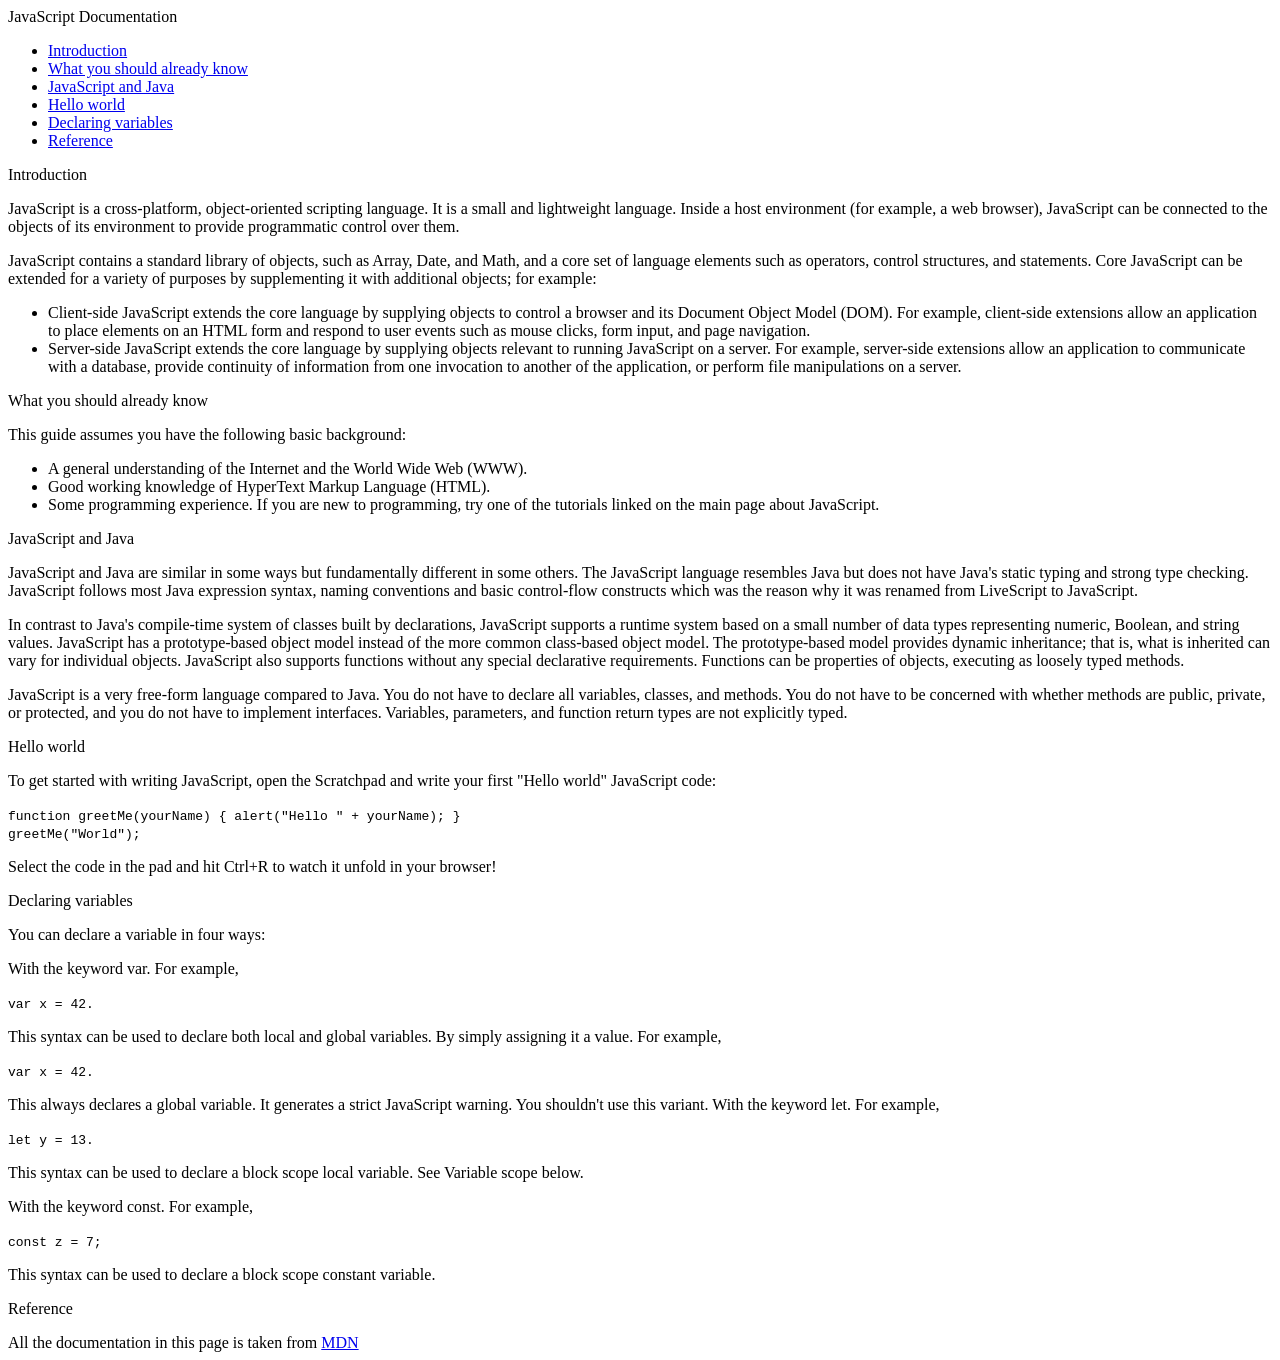
==== 04-technical-documentation-page/index.html @ 9d28ec4b "feat(04-doc): complete html skeleton with nav and sections" ====
<!doctype html>
<html lang="en">
  <head>
    <meta charset="UTF-8" />
    <meta name="viewport" content="width=device-width, initial-scale=1.0" />
    <title>Technical Documentation Page</title>
    <link rel="stylesheet" href="styles.css" />
  </head>
  <body>
    <nav id="navbar">
      <header>JavaScript Documentation</header>
      <ul>
        <li><a class="nav-link" href="#Introduction">Introduction</a></li>
        <li>
          <a class="nav-link" href="#What_you_should_already_know"
            >What you should already know</a
          >
        </li>
        <li>
          <a class="nav-link" href="#JavaScript_and_Java"
            >JavaScript and Java</a
          >
        </li>
        <li><a class="nav-link" href="#Hello_world">Hello world</a></li>
        <li>
          <a class="nav-link" href="#Declaring_variables"
            >Declaring variables</a
          >
        </li>
        <li><a class="nav-link" href="#Reference">Reference</a></li>
      </ul>
    </nav>
    <main id="main-doc">
      <section class="main-section" id="Introduction">
        <header>Introduction</header>
        <p>
          JavaScript is a cross-platform, object-oriented scripting language. It
          is a small and lightweight language. Inside a host environment (for
          example, a web browser), JavaScript can be connected to the objects of
          its environment to provide programmatic control over them.
        </p>
        <p>
          JavaScript contains a standard library of objects, such as Array,
          Date, and Math, and a core set of language elements such as operators,
          control structures, and statements. Core JavaScript can be extended
          for a variety of purposes by supplementing it with additional objects;
          for example:
        </p>
        <ul>
          <li>
            Client-side JavaScript extends the core language by supplying
            objects to control a browser and its Document Object Model (DOM).
            For example, client-side extensions allow an application to place
            elements on an HTML form and respond to user events such as mouse
            clicks, form input, and page navigation.
          </li>
          <li>
            Server-side JavaScript extends the core language by supplying
            objects relevant to running JavaScript on a server. For example,
            server-side extensions allow an application to communicate with a
            database, provide continuity of information from one invocation to
            another of the application, or perform file manipulations on a
            server.
          </li>
        </ul>
      </section>
      <section class="main-section" id="What_you_should_already_know">
        <header>What you should already know</header>
        <p>This guide assumes you have the following basic background:</p>
        <ul>
          <li>
            A general understanding of the Internet and the World Wide Web
            (WWW).
          </li>
          <li>Good working knowledge of HyperText Markup Language (HTML).</li>
          <li>
            Some programming experience. If you are new to programming, try one
            of the tutorials linked on the main page about JavaScript.
          </li>
        </ul>
      </section>
      <section class="main-section" id="JavaScript_and_Java">
        <header>JavaScript and Java</header>
        <p>
          JavaScript and Java are similar in some ways but fundamentally
          different in some others. The JavaScript language resembles Java but
          does not have Java's static typing and strong type checking.
          JavaScript follows most Java expression syntax, naming conventions and
          basic control-flow constructs which was the reason why it was renamed
          from LiveScript to JavaScript.
        </p>
        <p>
          In contrast to Java's compile-time system of classes built by
          declarations, JavaScript supports a runtime system based on a small
          number of data types representing numeric, Boolean, and string values.
          JavaScript has a prototype-based object model instead of the more
          common class-based object model. The prototype-based model provides
          dynamic inheritance; that is, what is inherited can vary for
          individual objects. JavaScript also supports functions without any
          special declarative requirements. Functions can be properties of
          objects, executing as loosely typed methods.
        </p>
        <p>
          JavaScript is a very free-form language compared to Java. You do not
          have to declare all variables, classes, and methods. You do not have
          to be concerned with whether methods are public, private, or
          protected, and you do not have to implement interfaces. Variables,
          parameters, and function return types are not explicitly typed.
        </p>
      </section>
      <section class="main-section" id="Hello_world">
        <header>Hello world</header>
        <p>
          To get started with writing JavaScript, open the Scratchpad and write
          your first "Hello world" JavaScript code:
        </p>
        <code> function greetMe(yourName) { alert("Hello " + yourName); } </code
        ><br />
        <code>greetMe("World");</code>
        <p>
          Select the code in the pad and hit Ctrl+R to watch it unfold in your
          browser!
        </p>
      </section>
      <section class="main-section" id="Declaring_variables">
        <header>Declaring variables</header>
        <p>You can declare a variable in four ways:</p>

        <p>With the keyword var. For example,</p>

        <code>var x = 42.</code>
        <p>
          This syntax can be used to declare both local and global variables. By
          simply assigning it a value. For example,
        </p>
        <code>var x = 42.</code>
        <p>
          This always declares a global variable. It generates a strict
          JavaScript warning. You shouldn't use this variant. With the keyword
          let. For example,
        </p>
        <code>let y = 13.</code>
        <p>
          This syntax can be used to declare a block scope local variable. See
          Variable scope below.
        </p>
        <p>With the keyword const. For example,</p>
        <code>const z = 7;</code>
        <p>
          This syntax can be used to declare a block scope constant variable.
        </p>
      </section>
      <section class="main-section" id="Reference">
        <header>Reference</header>
        <p></p>
        All the documentation in this page is taken from
        <a
          href="https://developer.mozilla.org/en-US/docs/Web/JavaScript"
          target="_blank"
          rel="noopener noreferrer"
          >MDN</a
        >
      </section>
    </main>
  </body>
</html>
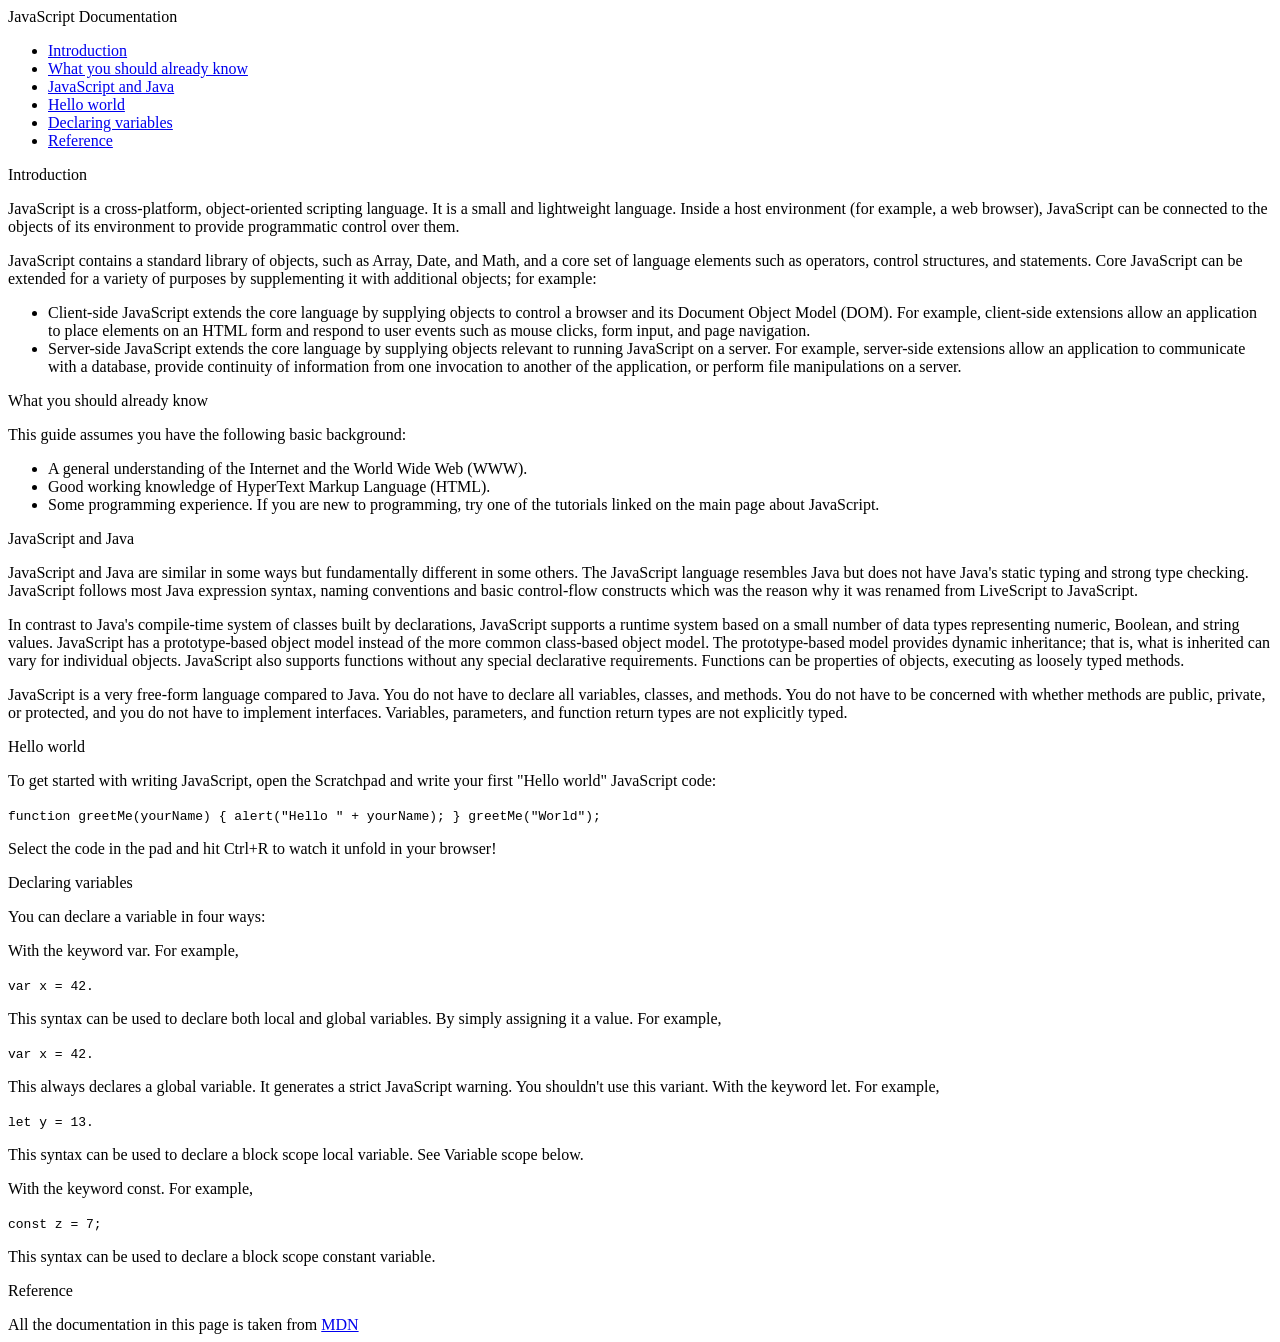
==== commit edd7f584: "feat(04-doc): complete html skeleton with nav and sections" ====
--- a/04-technical-documentation-page/index.html
+++ b/04-technical-documentation-page/index.html
@@ -4,7 +4,6 @@
     <meta charset="UTF-8" />
     <meta name="viewport" content="width=device-width, initial-scale=1.0" />
     <title>Technical Documentation Page</title>
-    <link rel="stylesheet" href="styles.css" />
   </head>
   <body>
     <nav id="navbar">
@@ -114,9 +113,10 @@
           To get started with writing JavaScript, open the Scratchpad and write
           your first "Hello world" JavaScript code:
         </p>
-        <code> function greetMe(yourName) { alert("Hello " + yourName); } </code
-        ><br />
-        <code>greetMe("World");</code>
+        <code>
+          function greetMe(yourName) { alert("Hello " + yourName); }
+          greetMe("World");</code
+        >
         <p>
           Select the code in the pad and hit Ctrl+R to watch it unfold in your
           browser!
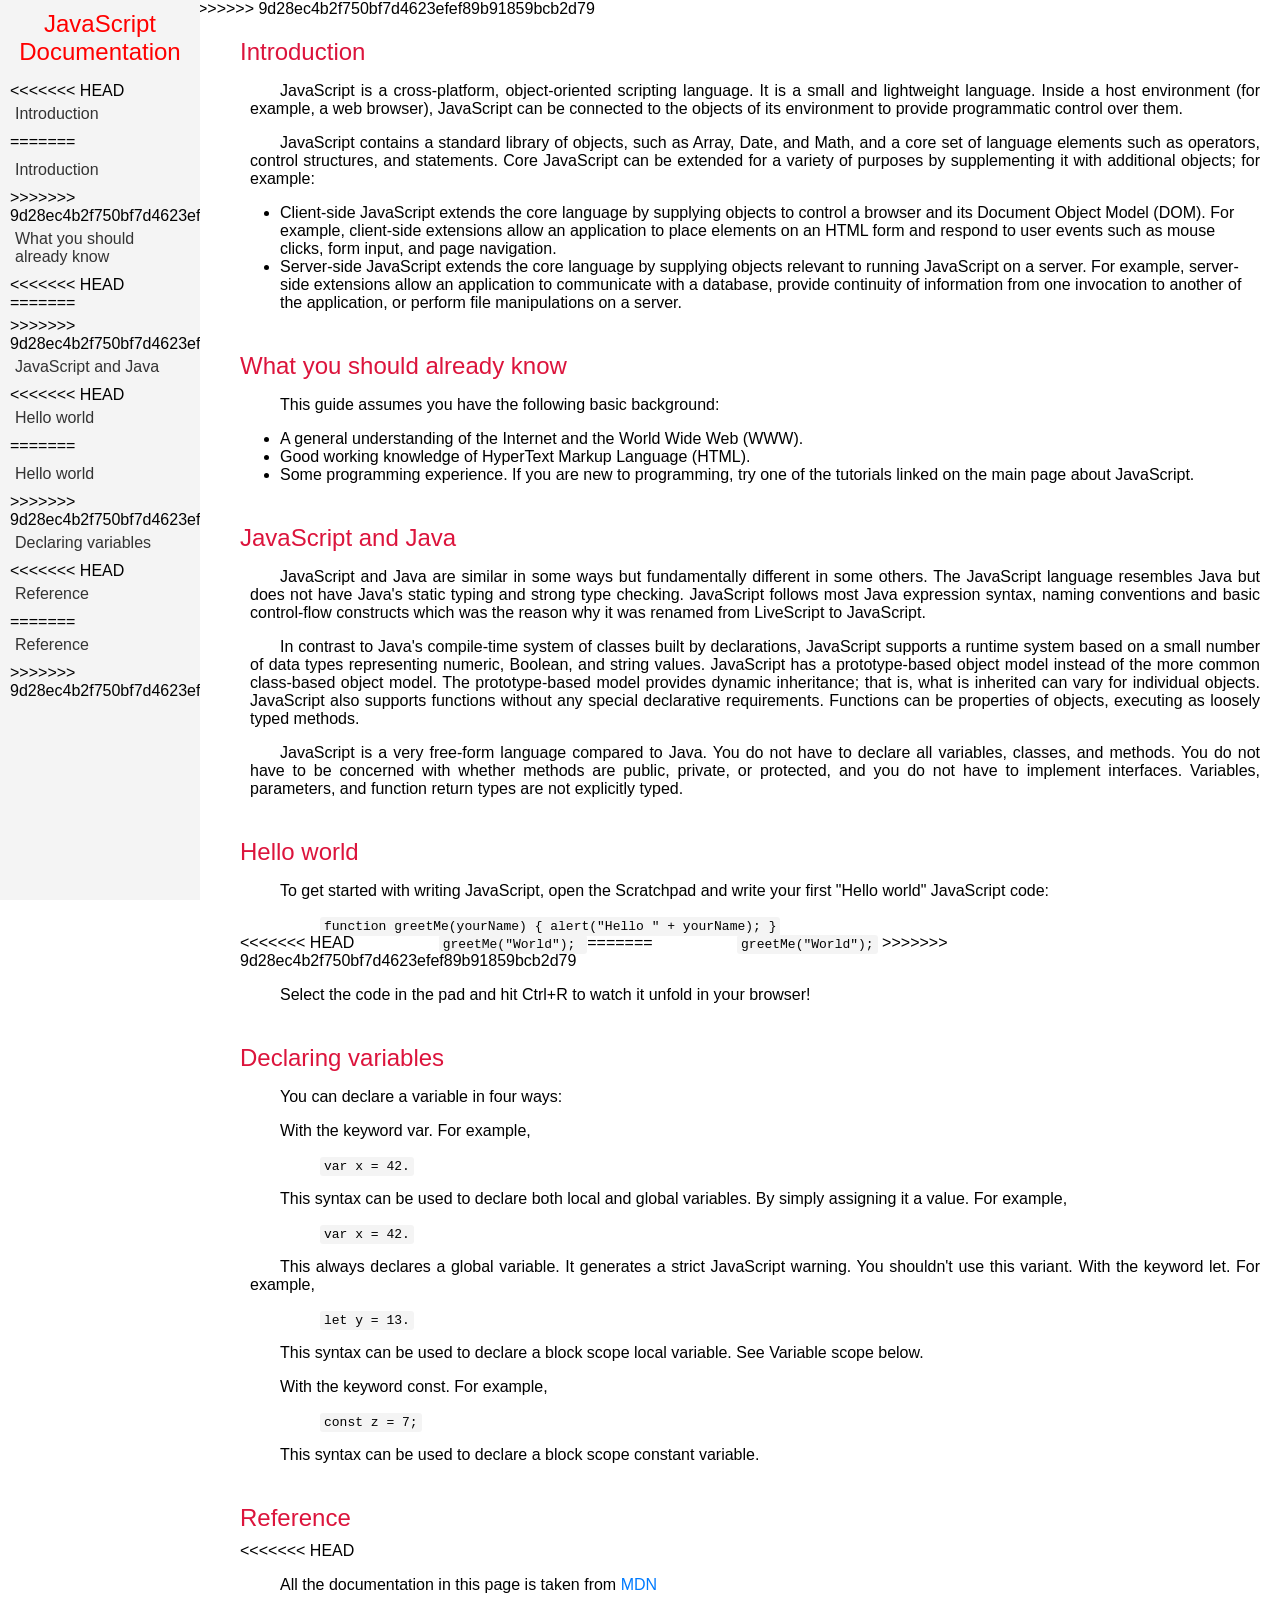
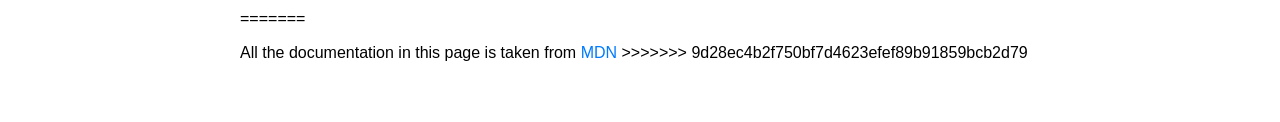
==== commit c532b98f: "feat(04-doc): complete final design and responsiveness" ====
--- a/04-technical-documentation-page/index.html
+++ b/04-technical-documentation-page/index.html
@@ -4,29 +4,58 @@
     <meta charset="UTF-8" />
     <meta name="viewport" content="width=device-width, initial-scale=1.0" />
     <title>Technical Documentation Page</title>
+<<<<<<< HEAD
+    <link rel="stylesheet" href="./styles.css" />
+=======
+    <link rel="stylesheet" href="styles.css" />
+>>>>>>> 9d28ec4b2f750bf7d4623efef89b91859bcb2d79
   </head>
   <body>
     <nav id="navbar">
       <header>JavaScript Documentation</header>
       <ul>
+<<<<<<< HEAD
+        <li class="nav-li">
+          <a class="nav-link" href="#Introduction">Introduction</a>
+        </li>
+        <li class="nav-li">
+=======
         <li><a class="nav-link" href="#Introduction">Introduction</a></li>
         <li>
+>>>>>>> 9d28ec4b2f750bf7d4623efef89b91859bcb2d79
           <a class="nav-link" href="#What_you_should_already_know"
             >What you should already know</a
           >
         </li>
+<<<<<<< HEAD
+        <li class="nav-li">
+=======
         <li>
+>>>>>>> 9d28ec4b2f750bf7d4623efef89b91859bcb2d79
           <a class="nav-link" href="#JavaScript_and_Java"
             >JavaScript and Java</a
           >
         </li>
+<<<<<<< HEAD
+        <li class="nav-li">
+          <a class="nav-link" href="#Hello_world">Hello world</a>
+        </li>
+        <li class="nav-li">
+=======
         <li><a class="nav-link" href="#Hello_world">Hello world</a></li>
         <li>
+>>>>>>> 9d28ec4b2f750bf7d4623efef89b91859bcb2d79
           <a class="nav-link" href="#Declaring_variables"
             >Declaring variables</a
           >
         </li>
+<<<<<<< HEAD
+        <li class="nav-li">
+          <a class="nav-link" href="#Reference">Reference</a>
+        </li>
+=======
         <li><a class="nav-link" href="#Reference">Reference</a></li>
+>>>>>>> 9d28ec4b2f750bf7d4623efef89b91859bcb2d79
       </ul>
     </nav>
     <main id="main-doc">
@@ -113,10 +142,13 @@
           To get started with writing JavaScript, open the Scratchpad and write
           your first "Hello world" JavaScript code:
         </p>
-        <code>
-          function greetMe(yourName) { alert("Hello " + yourName); }
-          greetMe("World");</code
-        >
+        <code> function greetMe(yourName) { alert("Hello " + yourName); } </code
+        ><br />
+<<<<<<< HEAD
+        <code> greetMe("World"); </code>
+=======
+        <code>greetMe("World");</code>
+>>>>>>> 9d28ec4b2f750bf7d4623efef89b91859bcb2d79
         <p>
           Select the code in the pad and hit Ctrl+R to watch it unfold in your
           browser!
@@ -152,6 +184,17 @@
       </section>
       <section class="main-section" id="Reference">
         <header>Reference</header>
+<<<<<<< HEAD
+        <p>
+          All the documentation in this page is taken from
+          <a
+            href="https://developer.mozilla.org/en-US/docs/Web/JavaScript"
+            target="_blank"
+            rel="noopener noreferrer"
+            >MDN</a
+          >
+        </p>
+=======
         <p></p>
         All the documentation in this page is taken from
         <a
@@ -160,6 +203,7 @@
           rel="noopener noreferrer"
           >MDN</a
         >
+>>>>>>> 9d28ec4b2f750bf7d4623efef89b91859bcb2d79
       </section>
     </main>
   </body>
--- a/04-technical-documentation-page/styles.css
+++ b/04-technical-documentation-page/styles.css
@@ -0,0 +1,95 @@
+body {
+  font-family: Arial, sans-serif;
+  margin: 0;
+  padding: 0;
+}
+
+#navbar {
+  position: fixed;
+  top: 0;
+  left: 0;
+  width: 200px;
+  height: 100vh;
+  overflow-y: auto;
+  background-color: #f4f4f4;
+  padding: 10px;
+  box-sizing: border-box;
+}
+
+#navbar header {
+  font-size: 1.5em;
+  margin-bottom: 10px;
+  text-align: center;
+  color: red;
+}
+
+#navbar ul {
+  list-style: none;
+  padding: 0;
+}
+
+#navbar li {
+  margin-bottom: 5px;
+}
+
+#navbar a {
+  text-decoration: none;
+  color: #333;
+  display: block;
+  padding: 5px;
+}
+
+#navbar a:hover {
+  background-color: #ddd;
+}
+
+main {
+  margin-left: 220px;
+  padding: 20px;
+}
+
+.main-section {
+  margin-bottom: 40px;
+}
+
+.main-section header {
+  font-size: 1.5em;
+  margin-bottom: 10px;
+  color: crimson;
+}
+
+code {
+  background-color: #f4f4f4;
+  padding: 2px 4px;
+  border-radius: 3px;
+  font-family: monospace;
+  margin-left: 80px;
+}
+
+a {
+  color: #007bff;
+  text-decoration: none;
+}
+
+p {
+  margin-left: 10px;
+  text-indent: 30px;
+  text-align: justify;
+}
+
+@media (max-width: 600px) {
+  #navbar {
+    position: static;
+    width: 100%;
+    height: auto;
+    margin-bottom: 20px;
+  }
+
+  main {
+    margin-left: 0;
+  }
+
+  code {
+    margin-left: 0;
+  }
+}
--- a/04-technical-documentation-page/styles.css
+++ b/04-technical-documentation-page/styles.css
@@ -0,0 +1,95 @@
+body {
+  font-family: Arial, sans-serif;
+  margin: 0;
+  padding: 0;
+}
+
+#navbar {
+  position: fixed;
+  top: 0;
+  left: 0;
+  width: 200px;
+  height: 100vh;
+  overflow-y: auto;
+  background-color: #f4f4f4;
+  padding: 10px;
+  box-sizing: border-box;
+}
+
+#navbar header {
+  font-size: 1.5em;
+  margin-bottom: 10px;
+  text-align: center;
+  color: red;
+}
+
+#navbar ul {
+  list-style: none;
+  padding: 0;
+}
+
+#navbar li {
+  margin-bottom: 5px;
+}
+
+#navbar a {
+  text-decoration: none;
+  color: #333;
+  display: block;
+  padding: 5px;
+}
+
+#navbar a:hover {
+  background-color: #ddd;
+}
+
+main {
+  margin-left: 220px;
+  padding: 20px;
+}
+
+.main-section {
+  margin-bottom: 40px;
+}
+
+.main-section header {
+  font-size: 1.5em;
+  margin-bottom: 10px;
+  color: crimson;
+}
+
+code {
+  background-color: #f4f4f4;
+  padding: 2px 4px;
+  border-radius: 3px;
+  font-family: monospace;
+  margin-left: 80px;
+}
+
+a {
+  color: #007bff;
+  text-decoration: none;
+}
+
+p {
+  margin-left: 10px;
+  text-indent: 30px;
+  text-align: justify;
+}
+
+@media (max-width: 600px) {
+  #navbar {
+    position: static;
+    width: 100%;
+    height: auto;
+    margin-bottom: 20px;
+  }
+
+  main {
+    margin-left: 0;
+  }
+
+  code {
+    margin-left: 0;
+  }
+}
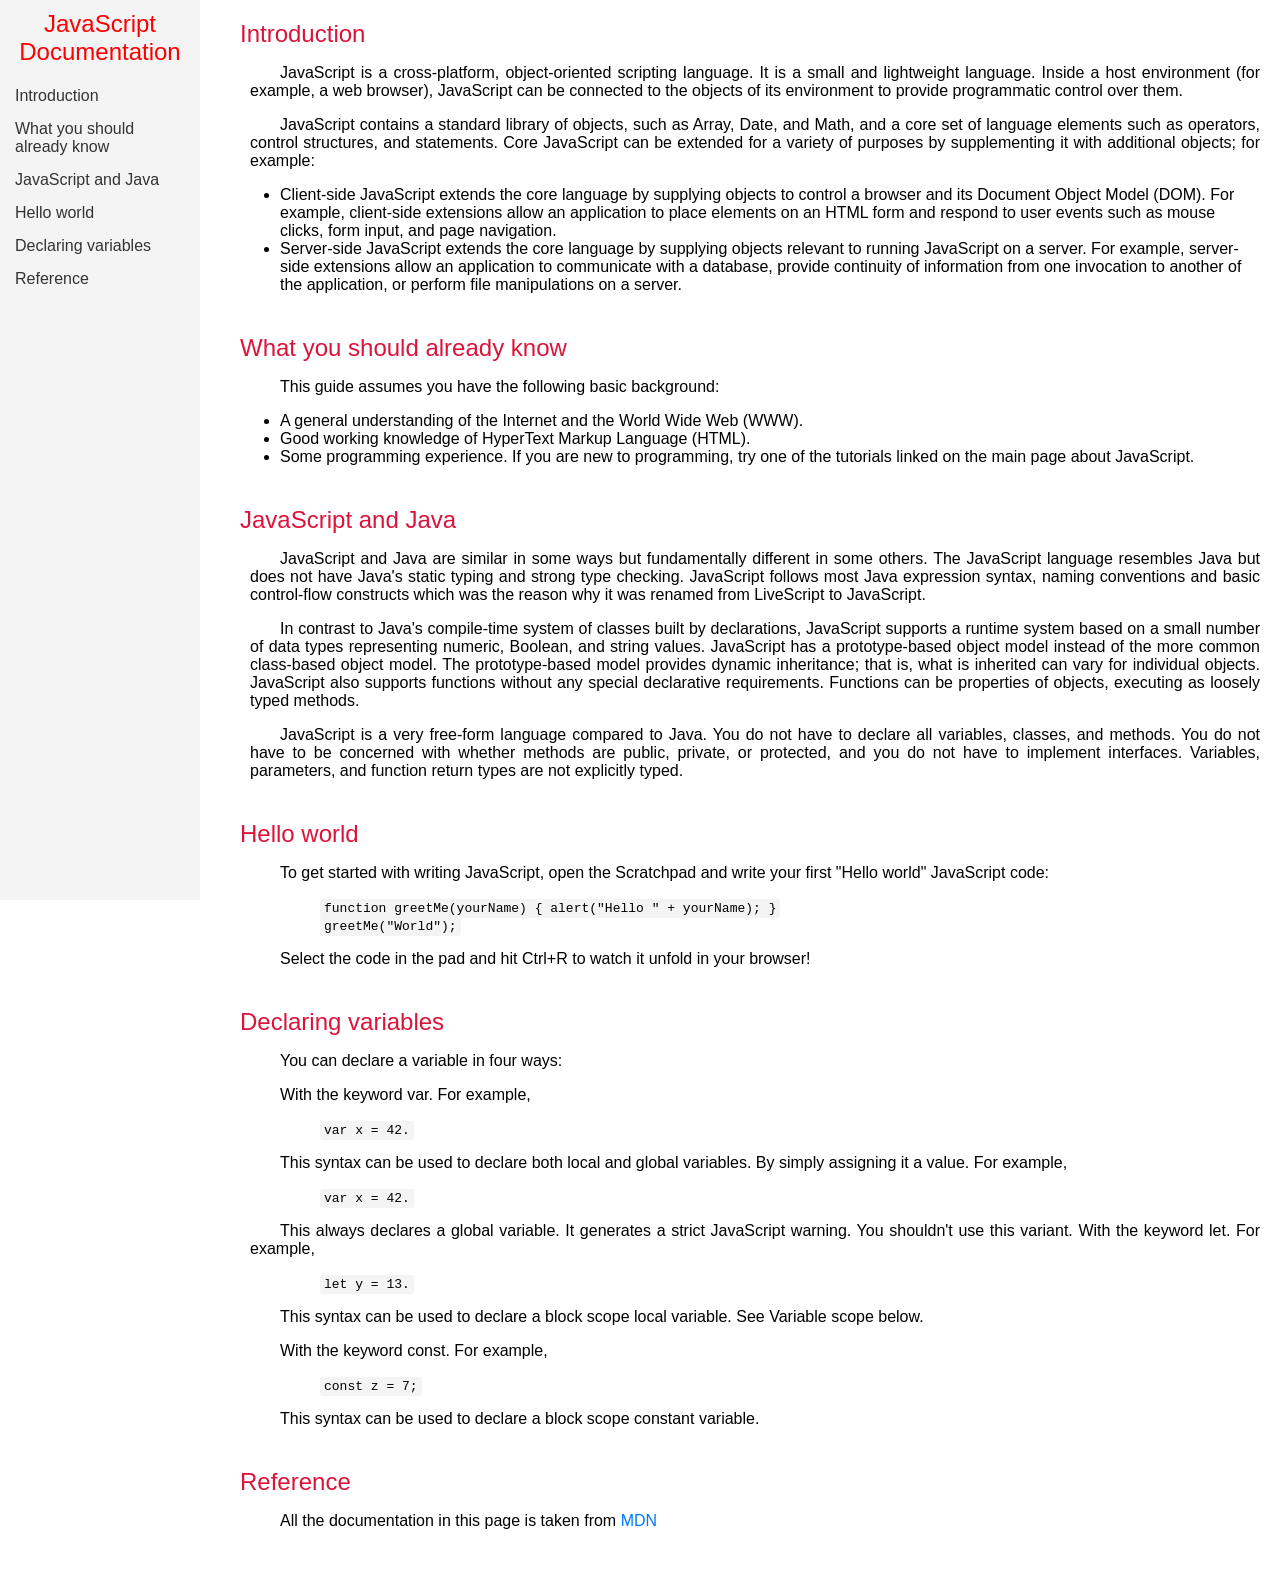
==== commit e13cf9d1: "refactor(03-book): change body font-size unit from percentage to rem" ====
--- a/04-technical-documentation-page/index.html
+++ b/04-technical-documentation-page/index.html
@@ -4,58 +4,36 @@
     <meta charset="UTF-8" />
     <meta name="viewport" content="width=device-width, initial-scale=1.0" />
     <title>Technical Documentation Page</title>
-<<<<<<< HEAD
     <link rel="stylesheet" href="./styles.css" />
-=======
-    <link rel="stylesheet" href="styles.css" />
->>>>>>> 9d28ec4b2f750bf7d4623efef89b91859bcb2d79
   </head>
   <body>
     <nav id="navbar">
       <header>JavaScript Documentation</header>
       <ul>
-<<<<<<< HEAD
         <li class="nav-li">
           <a class="nav-link" href="#Introduction">Introduction</a>
         </li>
         <li class="nav-li">
-=======
-        <li><a class="nav-link" href="#Introduction">Introduction</a></li>
-        <li>
->>>>>>> 9d28ec4b2f750bf7d4623efef89b91859bcb2d79
           <a class="nav-link" href="#What_you_should_already_know"
             >What you should already know</a
           >
         </li>
-<<<<<<< HEAD
         <li class="nav-li">
-=======
-        <li>
->>>>>>> 9d28ec4b2f750bf7d4623efef89b91859bcb2d79
           <a class="nav-link" href="#JavaScript_and_Java"
             >JavaScript and Java</a
           >
         </li>
-<<<<<<< HEAD
         <li class="nav-li">
           <a class="nav-link" href="#Hello_world">Hello world</a>
         </li>
         <li class="nav-li">
-=======
-        <li><a class="nav-link" href="#Hello_world">Hello world</a></li>
-        <li>
->>>>>>> 9d28ec4b2f750bf7d4623efef89b91859bcb2d79
           <a class="nav-link" href="#Declaring_variables"
             >Declaring variables</a
           >
         </li>
-<<<<<<< HEAD
         <li class="nav-li">
           <a class="nav-link" href="#Reference">Reference</a>
         </li>
-=======
-        <li><a class="nav-link" href="#Reference">Reference</a></li>
->>>>>>> 9d28ec4b2f750bf7d4623efef89b91859bcb2d79
       </ul>
     </nav>
     <main id="main-doc">
@@ -144,11 +122,7 @@
         </p>
         <code> function greetMe(yourName) { alert("Hello " + yourName); } </code
         ><br />
-<<<<<<< HEAD
         <code> greetMe("World"); </code>
-=======
-        <code>greetMe("World");</code>
->>>>>>> 9d28ec4b2f750bf7d4623efef89b91859bcb2d79
         <p>
           Select the code in the pad and hit Ctrl+R to watch it unfold in your
           browser!
@@ -184,7 +158,6 @@
       </section>
       <section class="main-section" id="Reference">
         <header>Reference</header>
-<<<<<<< HEAD
         <p>
           All the documentation in this page is taken from
           <a
@@ -194,16 +167,6 @@
             >MDN</a
           >
         </p>
-=======
-        <p></p>
-        All the documentation in this page is taken from
-        <a
-          href="https://developer.mozilla.org/en-US/docs/Web/JavaScript"
-          target="_blank"
-          rel="noopener noreferrer"
-          >MDN</a
-        >
->>>>>>> 9d28ec4b2f750bf7d4623efef89b91859bcb2d79
       </section>
     </main>
   </body>
